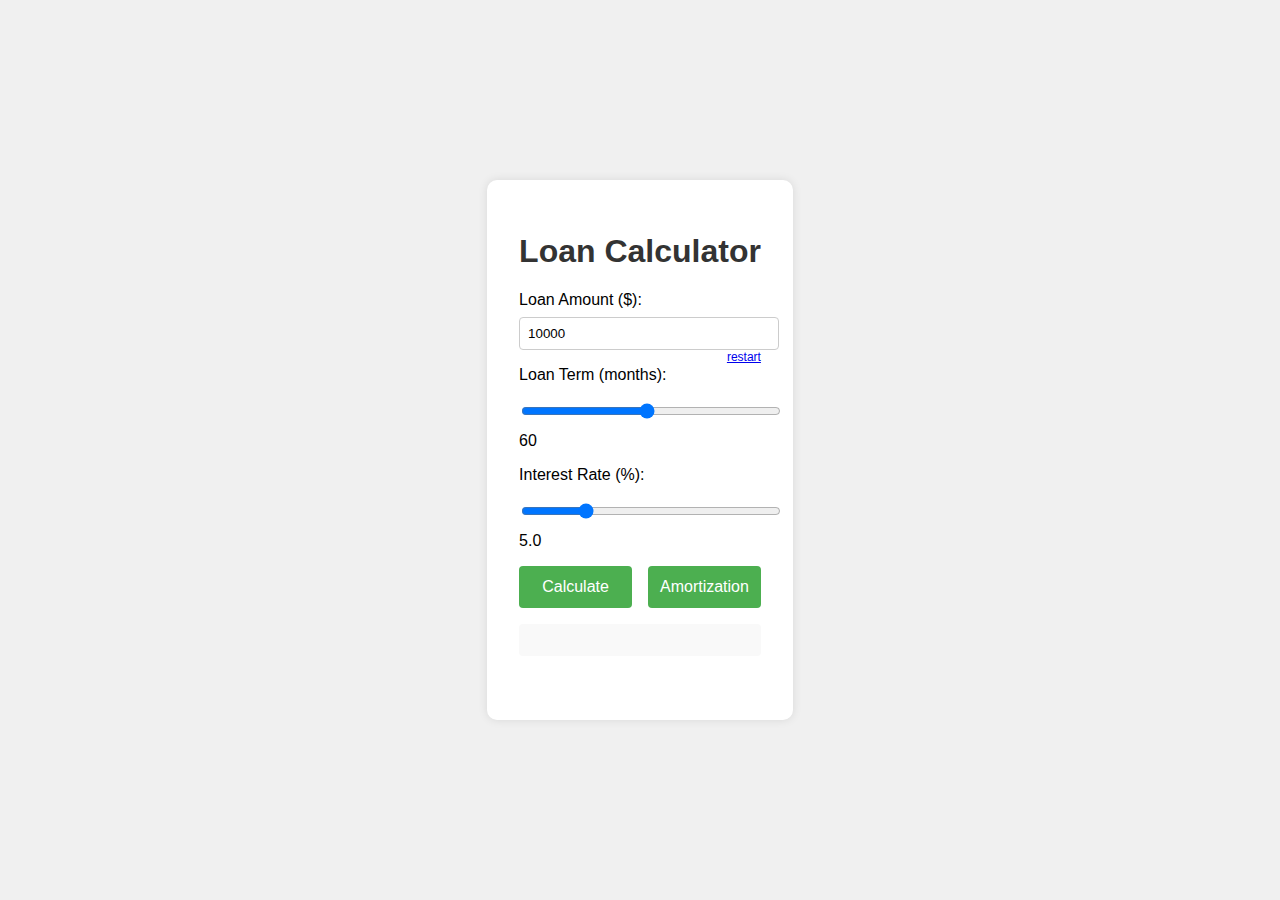
==== apps/loancalc/index.html @ e7d4f72e "created to apps using genai" ====
<!DOCTYPE html>
<html lang="en">
<head>
    <meta charset="UTF-8">
    <meta name="viewport" content="width=device-width, initial-scale=1.0">
    <title>Loan Calculator</title>
    <link rel="stylesheet" href="styles.css">
</head>
<body>
    <div class="container">
        <h1>Loan Calculator</h1>
        <div class="input-group">
            <label for="loanAmount">Loan Amount ($):</label>
            <input type="number" id="loanAmount" min="1000" step="1000" value="10000">
            <span style="font-size: 9pt;float:right"><a href="index.html">restart</a></span>
        </div>
        <div class="input-group">
            <label for="months">Loan Term (months):</label>
            <input type="range" id="months" min="12" max="360" value="180">
            <span id="monthsValue">60</span>
        </div>
        <div class="input-group">
            <label for="interestRate">Interest Rate (%):</label>
            <input type="range" id="interestRate" min="1" max="20" step="0.1" value="5">
            <span id="interestRateValue">5.0</span>
        </div>
            <div class="button-group">
                <button onclick="calculateLoan()">Calculate</button>
                <button onclick="generateAmortizationTable()">Amortization</button>
            </div>
        <div id="result" class="result"></div>
        <!-- Add this div to display the amortization table -->
        <div id="amortizationTable" class="amortization-table"></div>
    </div>
    <script src="script.js"></script>
</body></html>
---- apps/loancalc/styles.css ----
body {
    font-family: Arial, sans-serif;
    display: flex;
    justify-content: center;
    align-items: center;
    height: 100vh;
    margin: 0;
    background-color: #f0f0f0;
}

.container {
    background-color: white;
    padding: 2rem;
    border-radius: 10px;
    box-shadow: 0 0 10px rgba(0, 0, 0, 0.1);
}

h1 {
    text-align: center;
    color: #333;
}

.input-group {
    margin-bottom: 1rem;
}

label {
    display: block;
    margin-bottom: 0.5rem;
}

input[type="number"],
input[type="range"] {
    width: 100%;
    padding: 0.5rem;
    border: 1px solid #ccc;
    border-radius: 4px;
}

button {
    display: block;
    width: 100%;
    padding: 0.75rem;
    background-color: #4CAF50;
    color: white;
    border: none;
    border-radius: 4px;
    cursor: pointer;
    font-size: 1rem;
}

button:hover {
    background-color: #45a049;
}

.result {
    margin-top: 1rem;
    padding: 1rem;
    background-color: #f9f9f9;
    border-radius: 4px;
    text-align: center;
    font-weight: bold;
}

.result p {
    margin: 0.5rem 0;
}

.amortization-table {
    margin-top: 2rem;
    overflow-x: auto;
}

table {
    width: 100%;
    border-collapse: collapse;
}

th, td {
    border: 1px solid #ddd;
    padding: 8px;
    text-align: right;
}

th {
    background-color: #f2f2f2;
    font-weight: bold;
}

tr:nth-child(even) {
    background-color: #f9f9f9;
}

.pagination {
    display: flex;
    justify-content: center;
    align-items: center;
    margin-top: 1rem;
}

.pagination button {
  margin: 0 0.25rem;
  padding: 0.5rem 0.75rem;
  width: auto;
  min-width: 60px;
}

.pagination span {
    margin: 0 0.5rem;
}

.button-group {
    display: flex;
    justify-content: space-between;
    gap: 1rem;
    margin-bottom: 1rem;
}

.button-group button {
    flex: 1;
    white-space: nowrap;
}
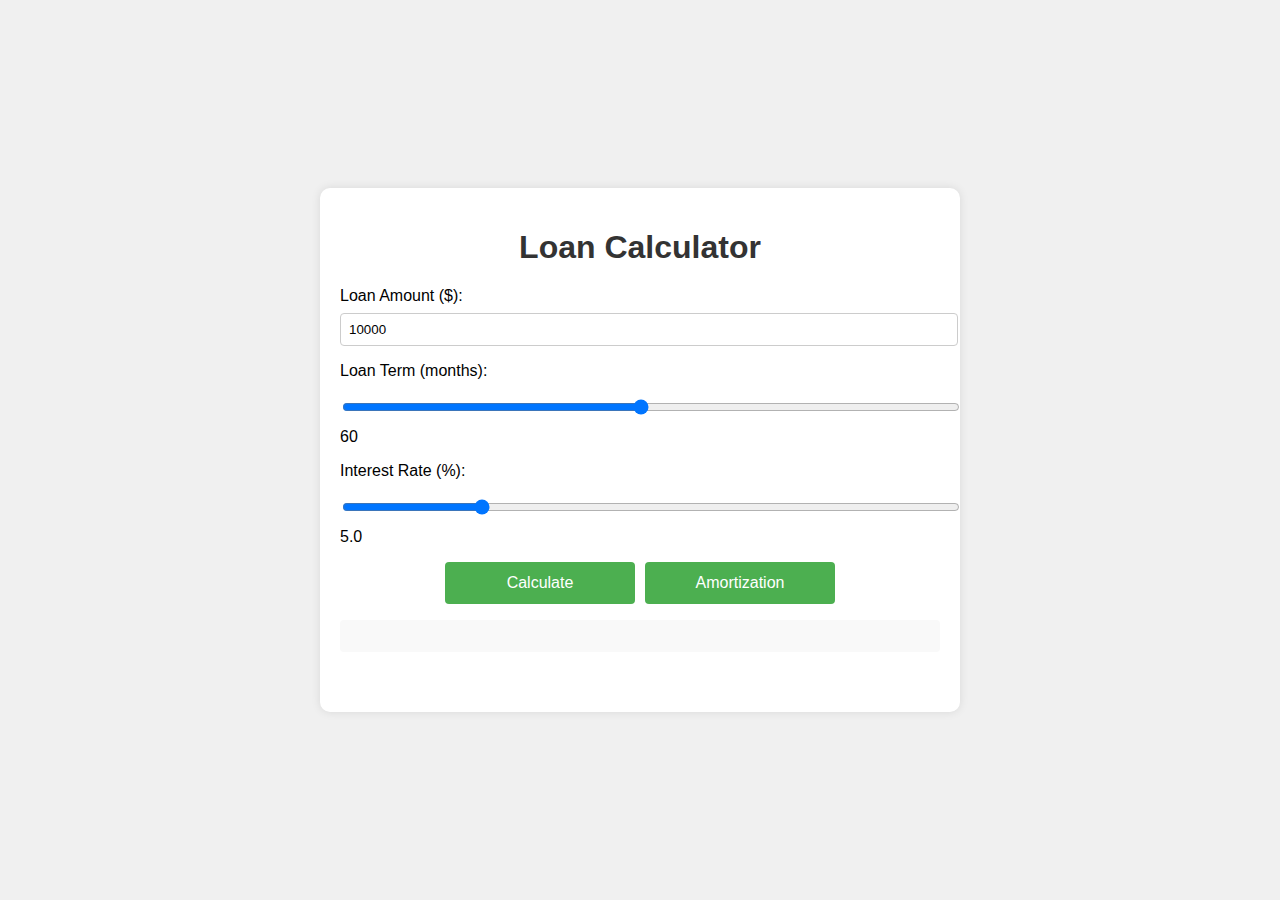
==== commit f405ceae: "make a little responsive" ====
--- a/apps/loancalc/index.html
+++ b/apps/loancalc/index.html
@@ -2,35 +2,37 @@
 <html lang="en">
 <head>
     <meta charset="UTF-8">
-    <meta name="viewport" content="width=device-width, initial-scale=1.0">
+    <meta name="viewport" content="width=device-width, initial-scale=1.0, maximum-scale=1.0, user-scalable=no">
     <title>Loan Calculator</title>
     <link rel="stylesheet" href="styles.css">
 </head>
 <body>
-    <div class="container">
-        <h1>Loan Calculator</h1>
+    <div class="container responsive-container">
+        <a href="index.html" style="text-decoration: none;">
+            <h1>Loan Calculator</h1>
+        </a>
         <div class="input-group">
             <label for="loanAmount">Loan Amount ($):</label>
-            <input type="number" id="loanAmount" min="1000" step="1000" value="10000">
-            <span style="font-size: 9pt;float:right"><a href="index.html">restart</a></span>
+            <input type="number" id="loanAmount" min="1000" step="1000" value="10000" class="responsive-buttons">
         </div>
         <div class="input-group">
             <label for="months">Loan Term (months):</label>
-            <input type="range" id="months" min="12" max="360" value="180">
+            <input type="range" id="months" min="12" max="360" value="180" class="responsive-slider">
             <span id="monthsValue">60</span>
         </div>
         <div class="input-group">
             <label for="interestRate">Interest Rate (%):</label>
-            <input type="range" id="interestRate" min="1" max="20" step="0.1" value="5">
+            <input type="range" id="interestRate" min="1" max="20" step="0.1" value="5" class="responsive-slider">
             <span id="interestRateValue">5.0</span>
         </div>
-            <div class="button-group">
-                <button onclick="calculateLoan()">Calculate</button>
-                <button onclick="generateAmortizationTable()">Amortization</button>
-            </div>
+        <div class="button-group responsive-buttons">
+            <button onclick="calculateLoan()">Calculate</button>
+            <button onclick="generateAmortizationTable()">Amortization</button>
+        </div>
+        <a href="index.html" style="text-decoration: none;">
         <div id="result" class="result"></div>
+        </a>
         <!-- Add this div to display the amortization table -->
-        <div id="amortizationTable" class="amortization-table"></div>
-    </div>
+        <div id="amortizationTable" class="amortization-table  responsive-container"></div>
     <script src="script.js"></script>
 </body></html>--- a/apps/loancalc/styles.css
+++ b/apps/loancalc/styles.css
@@ -120,3 +120,33 @@
     flex: 1;
     white-space: nowrap;
 }
+
+.responsive-container {
+    max-width: 600px;
+    width: 90%;
+    margin: 0 auto;
+    padding: 20px;
+}
+
+.responsive-buttons {
+    display: flex;
+    flex-wrap: wrap;
+    justify-content: center;
+    gap: 10px;
+}
+
+.responsive-buttons button {
+    flex: 1 0 calc(33.333% - 10px);
+    max-width: calc(33.333% - 10px);
+}
+
+.responsive-slider {
+    width: 100%;
+}
+
+@media (max-width: 480px) {
+    .responsive-buttons button {
+        flex: 1 0 calc(50% - 10px);
+        max-width: calc(50% - 10px);
+    }
+}